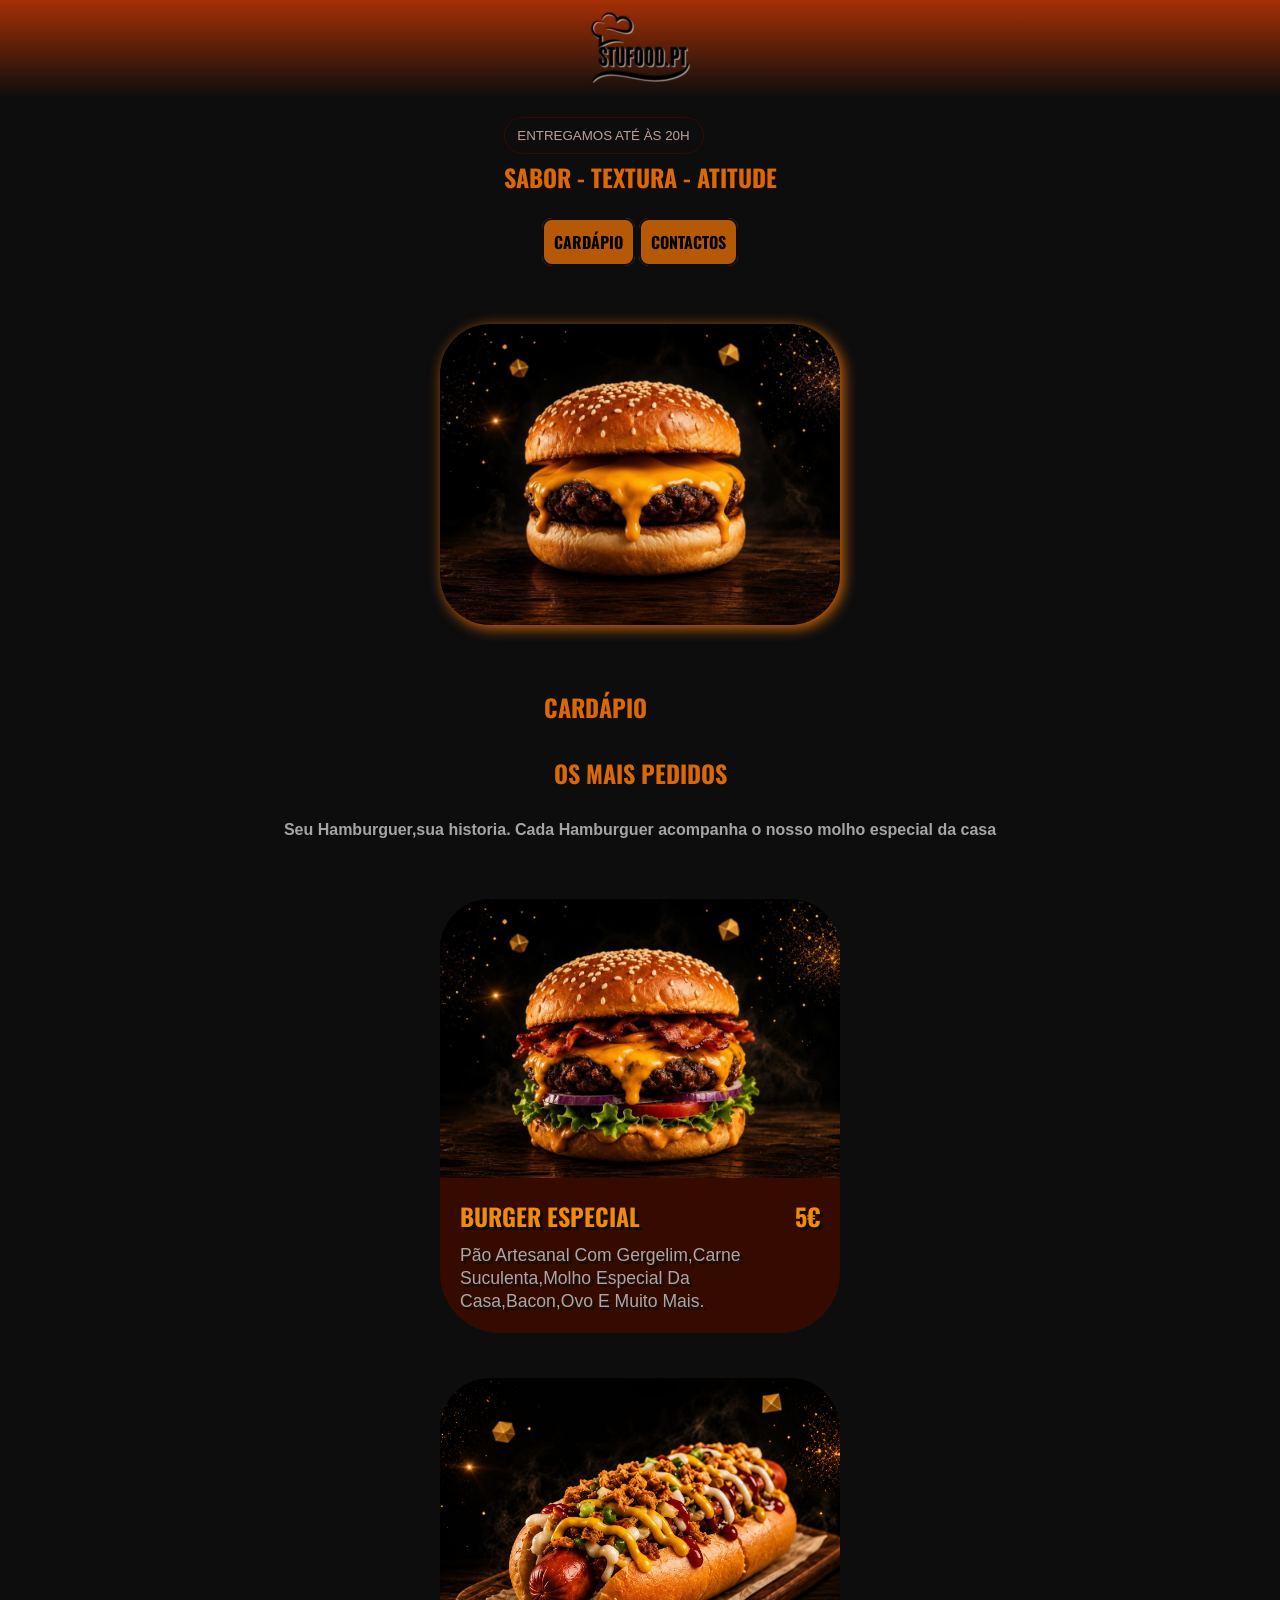
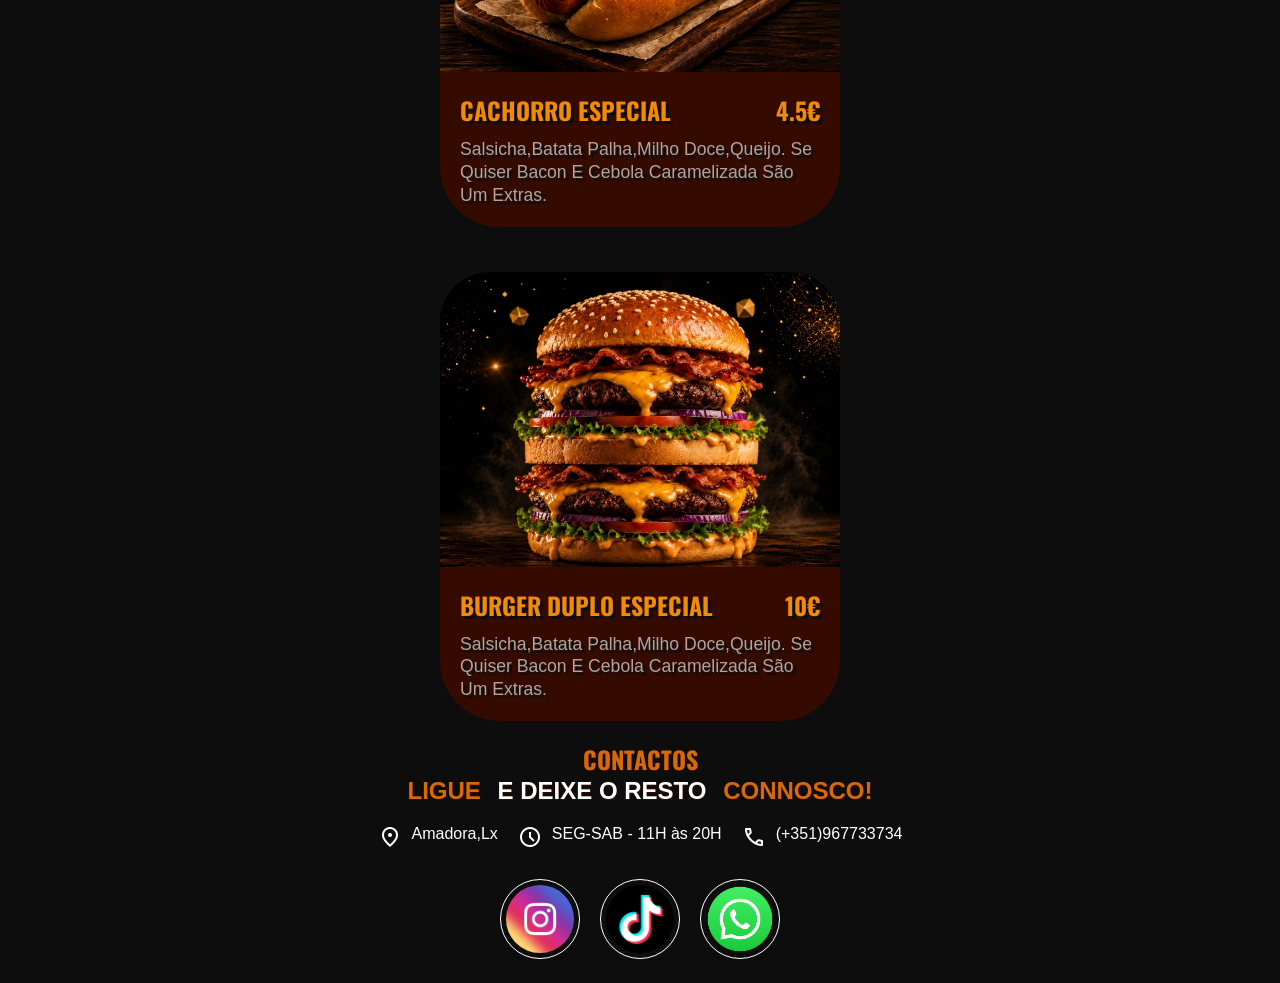
==== index.html @ 870fd018 "troquei de pasta" ====
<!DOCTYPE html>
<html lang="en">
<head>
    <meta charset="UTF-8">
    <meta name="viewport" content="width=device-width, initial-scale=1.0">
    <link rel="shortcut icon" href="Imagens/favicon.ico" type="image/x-icon">
    <link rel="stylesheet" href="estilo/style.css">
    <link href="https://fonts.googleapis.com/css2?family=Material+Symbols+Outlined" rel="stylesheet" />
    <title>STUFOOD</title>
</head>
<body>
    <header>
        <div><img src="Imagens/Logo1.png" alt=""></div>
    </header>
    <main>
        <section class="conteiner-topo">
            <div class="conteudo-topo">
                <p>Entregamos até às 20h</p>
                <h1>Sabor - Textura - Atitude</h1>
            </div>
           
            <div class="link-topo">
                <a href="#Cardapio">Cardápio</a>
                <a href="#Contactos">Contactos</a>
            </div>
        </section>
        <section class="BegaSimples">
            <div><img src="Imagens/B.jpeg" alt="Hamburguer Simples"></div>
        </section>
        <section class="Cardapio" id="Cardapio">
            <div class="texto">
                <h2>Cardápio</h2>
                <h1>Os Mais Pedidos</h1>
            </div>
            <div class="paragrafo">
                <p>Seu Hamburguer,sua historia. Cada Hamburguer acompanha o nosso molho especial da casa</p>
            </div>
        </section>
        <section class="Conteiner-BegaE">
            <div class="BegaE"><img src="Imagens/BegaE.jpeg" alt="Hamburguer Especial"></div>
            <div class="Conteudo-BegaE">
                <div class="preco">
                    <div>
                        <h2>Burger Especial</h2>
                    </div>
                    <div>
                        <h2>5€</h2>
                    </div>
                </div>
                <p>Pão artesanal com gergelim,carne suculenta,molho especial da casa,bacon,ovo e muito mais.</p>
            </div>
        </section>

        <section class="Conteiner-CachorroE">
            <div class="Conteiner-Cachorro"><img src="Imagens/Cachorro.jpeg" alt="Cachorro Especial"></div>
            <div class="Conteudo-CachorroE">
                <div class="Dog-preco">
                    <div>
                        <h2>Cachorro Especial</h2>
                    </div>
                    <div>
                        <h2>4.5€</h2>
                    </div>
                </div>
                <p>Salsicha,Batata palha,Milho doce,Queijo. Se quiser bacon e cebola caramelizada são um extras.</p>
            </div>
        </section>

        <section class="Conteiner-BegaDE">
            <div class="Conteiner-BegaDE"><img src="Imagens/BegaDE.jpeg" alt="Hamburguer Duplo Especial"></div>
            <div class="Conteudo-BegaDE">
                <div class="BegaDE-preco">
                    <div>
                        <h2>Burger Duplo Especial</h2>
                    </div>
                    <div>
                        <h2>10€</h2>
                    </div>
                </div>
                <p>Salsicha,Batata palha,Milho doce,Queijo. Se quiser bacon e cebola caramelizada são um extras.</p>
            </div>
        </section>
        
        <section class="Contactos" id="Contactos">
            <h2>Contactos</h2>
            <h1><strong>Ligue</strong> e deixe o resto <strong>connosco!</strong></h1>
        </section>
        <section class="Localizar">
            <div class="localizacao">
                <span class="material-symbols-outlined">
                 location_on
                </span>
                <p>Amadora,Lx</p>
            </div>

            <div class="horario">
                <span class="material-symbols-outlined">
                        schedule
                </span>
                <p>SEG-SAB - 11H às 20H</p>
            </div>
            <div class="telefone">
                <span class="material-symbols-outlined">
                    call
                </span>
                <p>(+351)967733734</p>
            </div>
        </section>
        <section class="redes-sociais">
            <a href="https://www.instagram.com/stufood.pt?igsh=MTl3Z3E1ZWw1a296aw%3D%3D" target="_blank"><img src="Imagens/logo-instagram.jpg" alt="Instagram"></a>
            <a href="https://www.tiktok.com/@stufood.pt?_r=1&_t=ZN-96Jarv7lapK" target="_blank"><img src="Imagens/tik-tok-logo_578229-290.jpg" alt="TikTok"></a>
            <a href="https://wa.me/351967733734" target="_blank"><img src="Imagens/whatsapp-icon-free-png.png" alt="Whatsapp"></a>
        </section>
    </main>
    <footer>
        
    </footer>
</body>
</html>
---- estilo/style.css ----
@charset "UTF-8";

@import url('https://fonts.googleapis.com/css2?family=Oswald:wght@200..700&display=swap');

:root{
    --cor1:#A63005;
    --cor2:#D96907;
    --cor3:#F28907;
    --cor4:#F2A007;
    --cor5:#0D0D0D;
    --cor6:#350B00;
    

    --padrao: Arial, Helvetica, sans-serif;
    --destaque:"Oswald", sans-serif;
}
*{
    margin: 0px;
    padding: 0px;
    box-sizing: border-box;
}
html,body{
    width: 100vw;
    height: 100vh;
}
body{
    font-family: var(--padrao);
    font-size: 1em;
    background-color: var(--cor5);
    color: white;
}
header{
    background-image:linear-gradient(to bottom,var(--cor1),var(--cor5)) ;
    padding: 10px;
    margin-bottom: 10px;
    display: flex;
    justify-content: center;
    align-items: flex-start;
}
header>div img{
    max-width: 100px;
    filter:drop-shadow(1px 1px 0px rgba(255, 255, 255, 0.667));
    
}
main{
    width: 100vw;
    max-width: 1200px;
    /*background-color: bisque;*/
    margin:auto;
    padding: 10px;   
}
.conteiner-topo{
    display: flex;
    flex-flow: column nowrap;
    gap: 15px;
    align-items: center;
    margin-bottom: 20px;
}
.conteudo-topo p{
    color: rgba(255, 255, 255, 0.629);
    border: 1px solid var(--cor6);
    max-width: 200px;
    border-radius: 20px;
    padding:10px;
    margin-bottom: 5px;
    text-align: center;
    text-shadow: 0.4px 0.5px 0px var(--cor6);
    font-size: smaller;
    text-transform: uppercase;
}
.conteudo-topo h1{
    color: var(--cor2);
    text-shadow: 0.5px 1px 0px var(--cor6);
    font-family: var(--destaque);
    text-transform: uppercase;
}
.link-topo{
    flex-flow:row nowrap;
    justify-content: space-between;
    margin-bottom: 20px;
    margin-top:20px ;
}
.link-topo a{
    background-color: #d96907d4;
    text-decoration: none;
    color: black;
    border:2px solid var(--cor5);
    border-radius: 10px;
    padding: 10px;
    text-align: center;
    font-family: var(--destaque);
    font-weight: bold;
    text-transform: uppercase;

}
.link-topo a:hover{
    background-color:var(--cor1);
    color:rgba(255, 255, 255, 0.83);
}
.BegaSimples{
    display: flex;
    justify-content: center;
    margin:50px;
}
.BegaSimples img{
    max-width: 400px;
    border-radius: 50px;
    filter: drop-shadow(3px 3px 7px var(--cor2));
}
.BegaSimples img:hover{
    transform: scale(1.1);
    transition:transform .5s ;
}
.Cardapio{
    display: flex;
    flex-flow: column nowrap;
    align-items:center;
    align-content: space-between;
    margin: 50px;
}
section div.texto h2{
    font-family: var(--destaque);
    color: var(--cor2);
    padding: 10px;
    text-align: left;
    font-weight: bold;
    text-shadow: 0.5px 1px 0px var(--cor6);
    text-transform: uppercase;
}

section div.texto h1{
    font-family: var(--destaque);
    color: var(--cor2);
    padding: 20px;
    text-align: center;
    text-transform: uppercase;
}
section div.paragrafo{
    background-color:var(--cor5);
    color: rgba(255, 255, 255, 0.629);
    border-radius: 20px;
    padding: 10px;
    font-weight: bold;
    font-family:var(--padrao);
}
.Conteiner-BegaE{
    display: flex;
    flex-flow:column nowrap;
    align-items: center;
    color:var(--cor3);
}
.Conteiner-BegaE img{
    max-width: 400px;
    border-radius: 50px 50px 0px 0px;
}
.Conteudo-BegaE{
    background-color:var(--cor6);
    max-width: 400px;
    padding: 20px;
    margin-top:-25px ;
    border-radius: 0px 0px 60px 60px;
    margin-bottom: 20px;
}
.preco{
    display: flex;
    justify-content: space-between;
    margin-bottom: 10px;
    font-family: var(--destaque);
    text-transform: uppercase;
    text-shadow: 3px 3px 0px var(--cor5);
}
.Conteudo-BegaE p{
    text-align: left;
    font-family: var(--padrao);
    font-size: 1.1em;
    text-shadow: 3px 3px 0px var(--cor5);
    text-transform:capitalize;
    line-height: 1.3em;
    color: rgba(255, 255, 255, 0.629);
}
.Conteiner-CachorroE{
    display: flex;
    flex-flow:column nowrap;
    align-items: center;
    color:var(--cor3);
}
.Conteiner-Cachorro img{
    max-width: 400px;
    border-radius: 50px 50px 0px 0px;
    margin-top: 25px;
}
.Conteudo-CachorroE{
    background-color:var(--cor6);
    max-width: 400px;
    padding: 20px;
    margin-top:-10px ;
    border-radius: 0px 0px 60px 60px;
    margin-bottom: 20px;
}
.Dog-preco{
    display: flex;
    justify-content: space-between;
    margin-bottom: 10px;
    font-family: var(--destaque);
    text-transform: uppercase;
    text-shadow: 3px 3px 0px var(--cor5);
}
.Conteudo-CachorroE p{
    text-align: left;
    font-family: var(--padrao);
    font-size: 1.1em;
    text-shadow: 3px 3px 0px var(--cor5);
    text-transform:capitalize;
    line-height: 1.3em;
    color: rgba(255, 255, 255, 0.629);
}
.Conteiner-BegaDE{
    display: flex;
    flex-flow:column nowrap;
    align-items: center;
    color:var(--cor3);
}
.Conteiner-BegaDE img{
    max-width: 400px;
    border-radius: 50px 50px 0px 0px;
    margin-top: 25px;
}
.Conteudo-BegaDE{
    background-color:var(--cor6);
    max-width: 400px;
    padding: 20px;
    margin-top:-5px ;
    border-radius: 0px 0px 60px 60px;
    margin-bottom: 20px;
}
.BegaDE-preco{
    display: flex;
    justify-content: space-between;
    margin-bottom: 10px;
    font-family: var(--destaque);
    text-transform: uppercase;
    text-shadow: 3px 3px 0px var(--cor5);
}
.Conteudo-BegaDE p{
    text-align: left;
    font-family: var(--padrao);
    font-size: 1.1em;
    text-shadow: 3px 3px 0px var(--cor5);
    text-transform:capitalize;
    line-height: 1.3em;
    color: rgba(255, 255, 255, 0.629);
}
section.Contactos{
    display: flex;
    flex-flow: column nowrap;
    align-items: center;

}
section.Contactos h2{
    font-family: var(--destaque);
    color: var(--cor2);
    text-align: left;
    font-weight: bold;
    text-shadow: 0.5px 1px 0px var(--cor6);
    text-transform: uppercase;
    text-align: left;
}
section.Contactos h1{
    font-family: var(--padrao);
    text-align: center;
    font-weight: bold;
    text-shadow: 0.5px 1px 0px var(--cor6);
    text-transform: uppercase;
    text-align: left;
    margin-bottom: 10px;
}
section.Contactos strong{
    color: var(--cor2);
    padding: 10px;
}
section.Localizar{
    display: flex;
    justify-content: center;

}
section div.localizacao,.horario,.telefone{
    display: flex;
    flex-flow: row nowrap;
    gap: 10px;
    padding: 10px;
    margin-bottom: 10px;
}
.redes-sociais{
    display: flex;
    flex-flow: row nowrap;
    justify-content: center;
}
.redes-sociais img{
    max-width: 80px;
    max-height: 80px;
    padding: 5px;
    border-radius: 50px;
    border: 1px solid white;
    margin: 10px;
}
.redes-sociais img:hover{
    transform: scale(1.3);
}
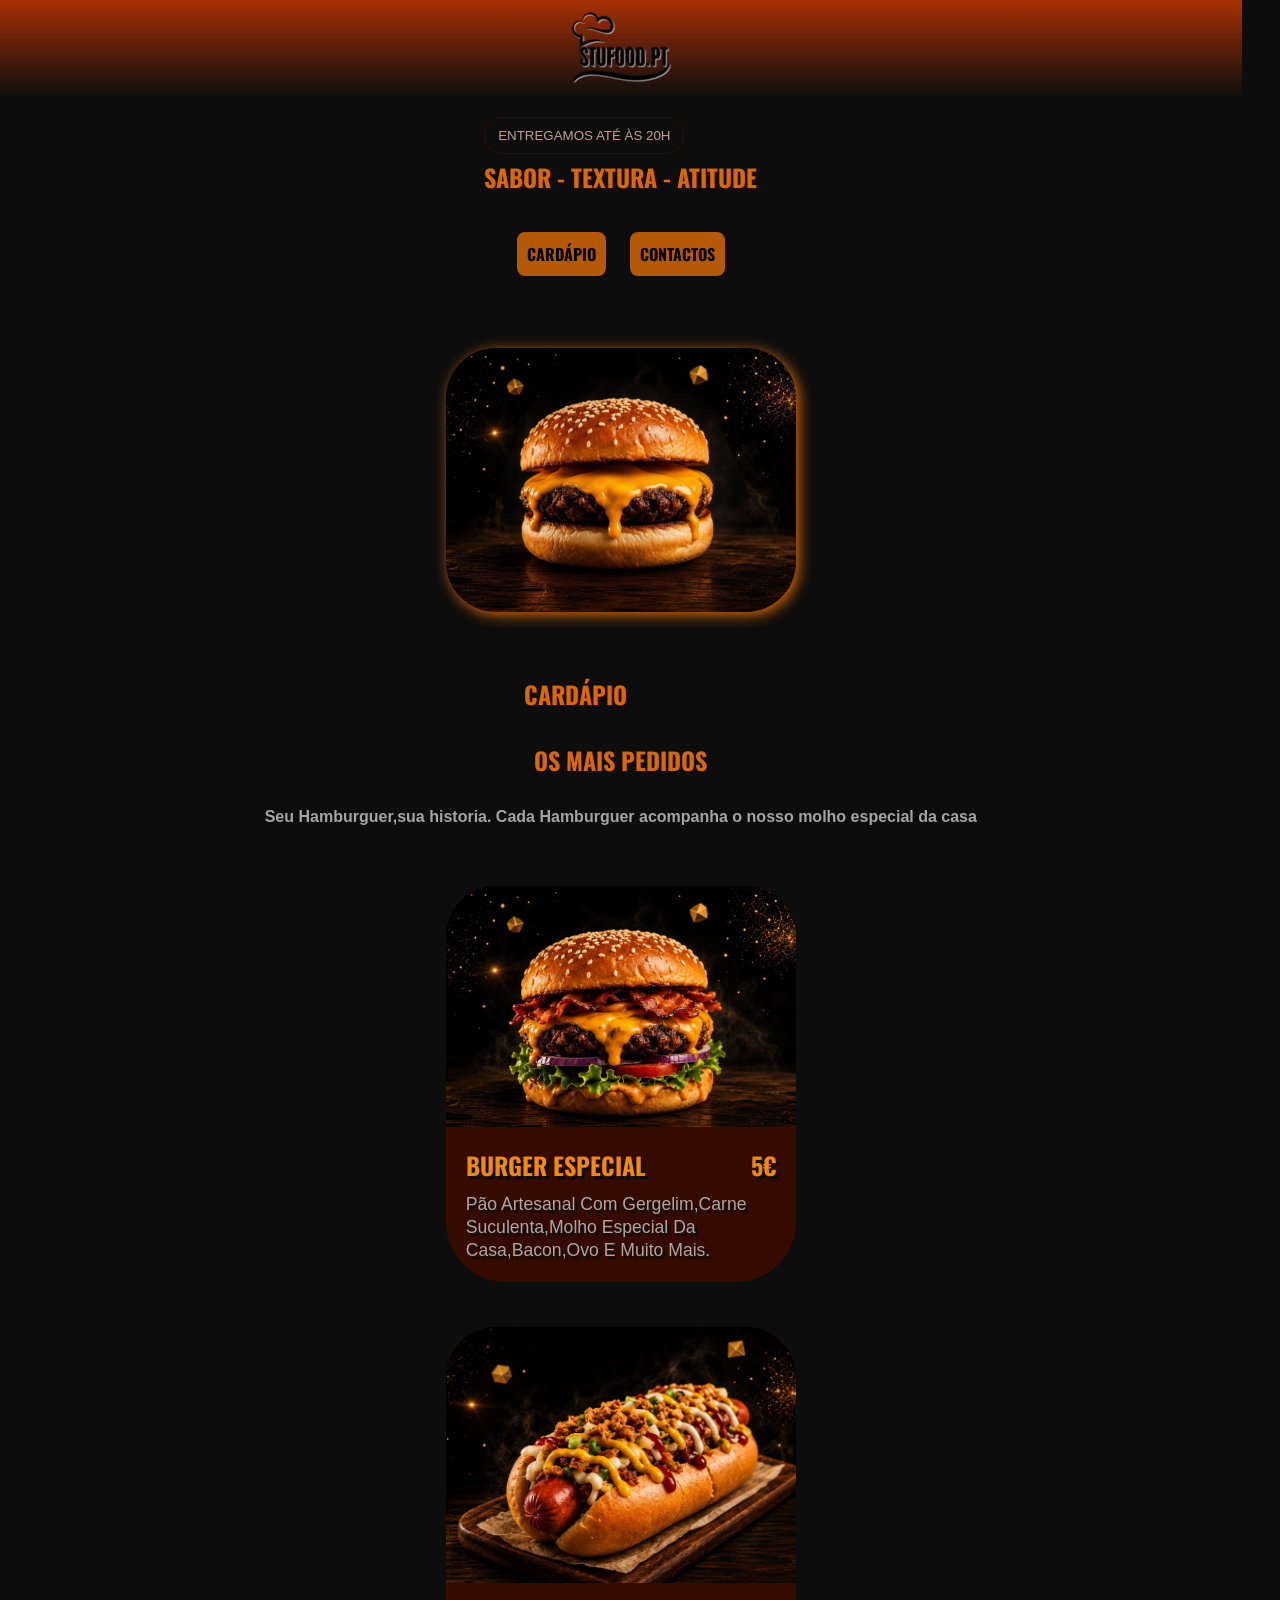
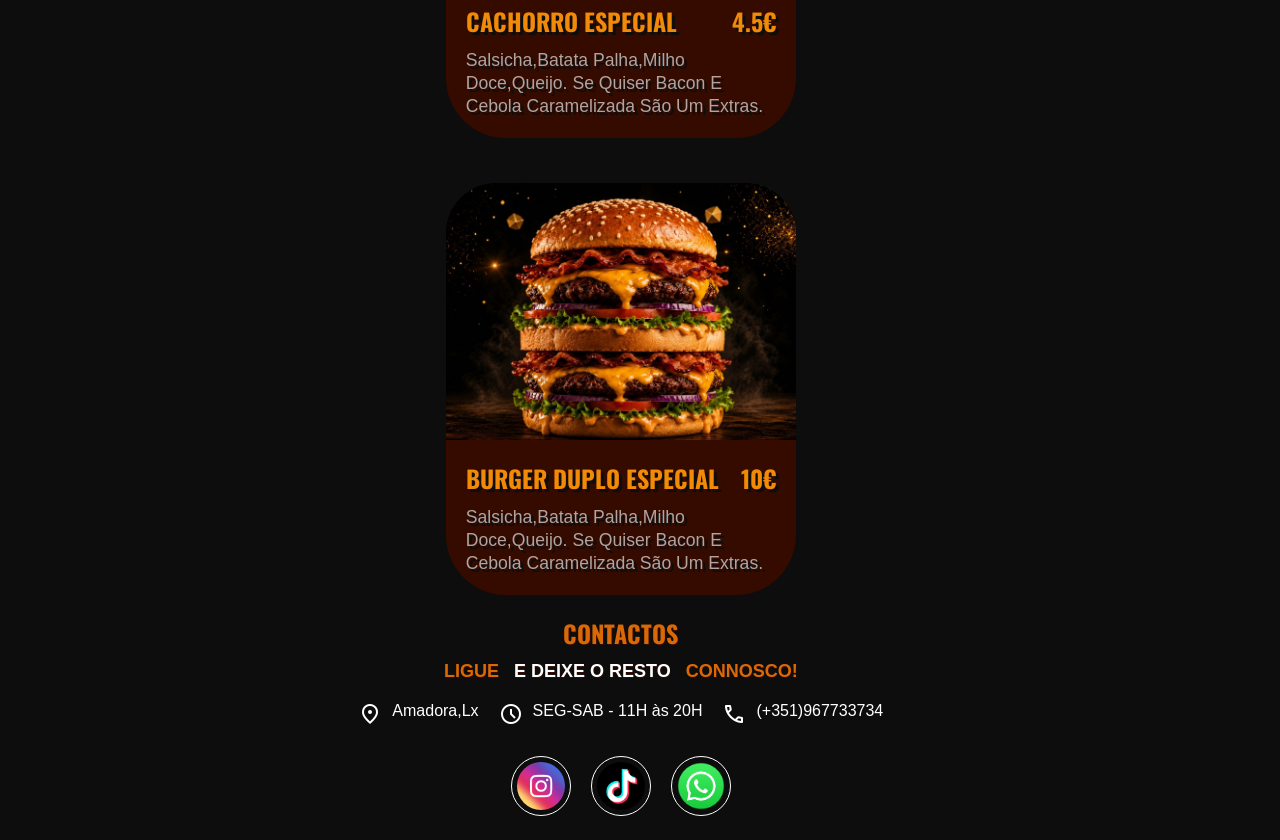
==== commit 5e2776a6: "ajustei responsividade das imagens" ====
--- a/index.html
+++ b/index.html
@@ -6,6 +6,7 @@
     <link rel="shortcut icon" href="Imagens/favicon.ico" type="image/x-icon">
     <link rel="stylesheet" href="estilo/style.css">
     <link href="https://fonts.googleapis.com/css2?family=Material+Symbols+Outlined" rel="stylesheet" />
+    <link rel="stylesheet" href="estilo/media.css" media="screen">
     <title>STUFOOD</title>
 </head>
 <body>
--- a/estilo/style.css
+++ b/estilo/style.css
@@ -19,11 +19,12 @@
     padding: 0px;
     box-sizing: border-box;
 }
-html,body{
-    width: 100vw;
+html{
     height: 100vh;
+   
 }
 body{
+     width: 97vw;
     font-family: var(--padrao);
     font-size: 1em;
     background-color: var(--cor5);
@@ -43,7 +44,7 @@
     
 }
 main{
-    width: 100vw;
+    width: 97vw;
     max-width: 1200px;
     /*background-color: bisque;*/
     margin:auto;
@@ -75,10 +76,12 @@
     text-transform: uppercase;
 }
 .link-topo{
+    display: flex;
     flex-flow:row nowrap;
     justify-content: space-between;
     margin-bottom: 20px;
     margin-top:20px ;
+    gap: 20px;
 }
 .link-topo a{
     background-color: #d96907d4;
@@ -103,7 +106,7 @@
     margin:50px;
 }
 .BegaSimples img{
-    max-width: 400px;
+    max-width: 350px;
     border-radius: 50px;
     filter: drop-shadow(3px 3px 7px var(--cor2));
 }
@@ -150,12 +153,12 @@
     color:var(--cor3);
 }
 .Conteiner-BegaE img{
-    max-width: 400px;
+    max-width: 350px;
     border-radius: 50px 50px 0px 0px;
 }
 .Conteudo-BegaE{
     background-color:var(--cor6);
-    max-width: 400px;
+    max-width: 350px;
     padding: 20px;
     margin-top:-25px ;
     border-radius: 0px 0px 60px 60px;
@@ -185,13 +188,13 @@
     color:var(--cor3);
 }
 .Conteiner-Cachorro img{
-    max-width: 400px;
+    max-width: 350px;
     border-radius: 50px 50px 0px 0px;
     margin-top: 25px;
 }
 .Conteudo-CachorroE{
     background-color:var(--cor6);
-    max-width: 400px;
+    max-width: 350px;
     padding: 20px;
     margin-top:-10px ;
     border-radius: 0px 0px 60px 60px;
@@ -221,13 +224,13 @@
     color:var(--cor3);
 }
 .Conteiner-BegaDE img{
-    max-width: 400px;
+    max-width: 350px;
     border-radius: 50px 50px 0px 0px;
     margin-top: 25px;
 }
 .Conteudo-BegaDE{
     background-color:var(--cor6);
-    max-width: 400px;
+    max-width: 350px;
     padding: 20px;
     margin-top:-5px ;
     border-radius: 0px 0px 60px 60px;
@@ -264,6 +267,7 @@
     text-shadow: 0.5px 1px 0px var(--cor6);
     text-transform: uppercase;
     text-align: left;
+    margin-bottom: 10px;
 }
 section.Contactos h1{
     font-family: var(--padrao);
@@ -273,6 +277,8 @@
     text-transform: uppercase;
     text-align: left;
     margin-bottom: 10px;
+    font-size:large;
+
 }
 section.Contactos strong{
     color: var(--cor2);
@@ -296,8 +302,8 @@
     justify-content: center;
 }
 .redes-sociais img{
-    max-width: 80px;
-    max-height: 80px;
+    max-width: 60px;
+    max-height: 60px;
     padding: 5px;
     border-radius: 50px;
     border: 1px solid white;
--- a/estilo/media.css
+++ b/estilo/media.css
@@ -0,0 +1,14 @@
+@charset "UTF-8";
+
+
+@media screen and (max-width:600px){
+    .link-topo{
+        flex-flow: column;
+    }
+    section.Localizar{
+        flex-flow: column;
+        align-items: center;
+    }
+
+
+}
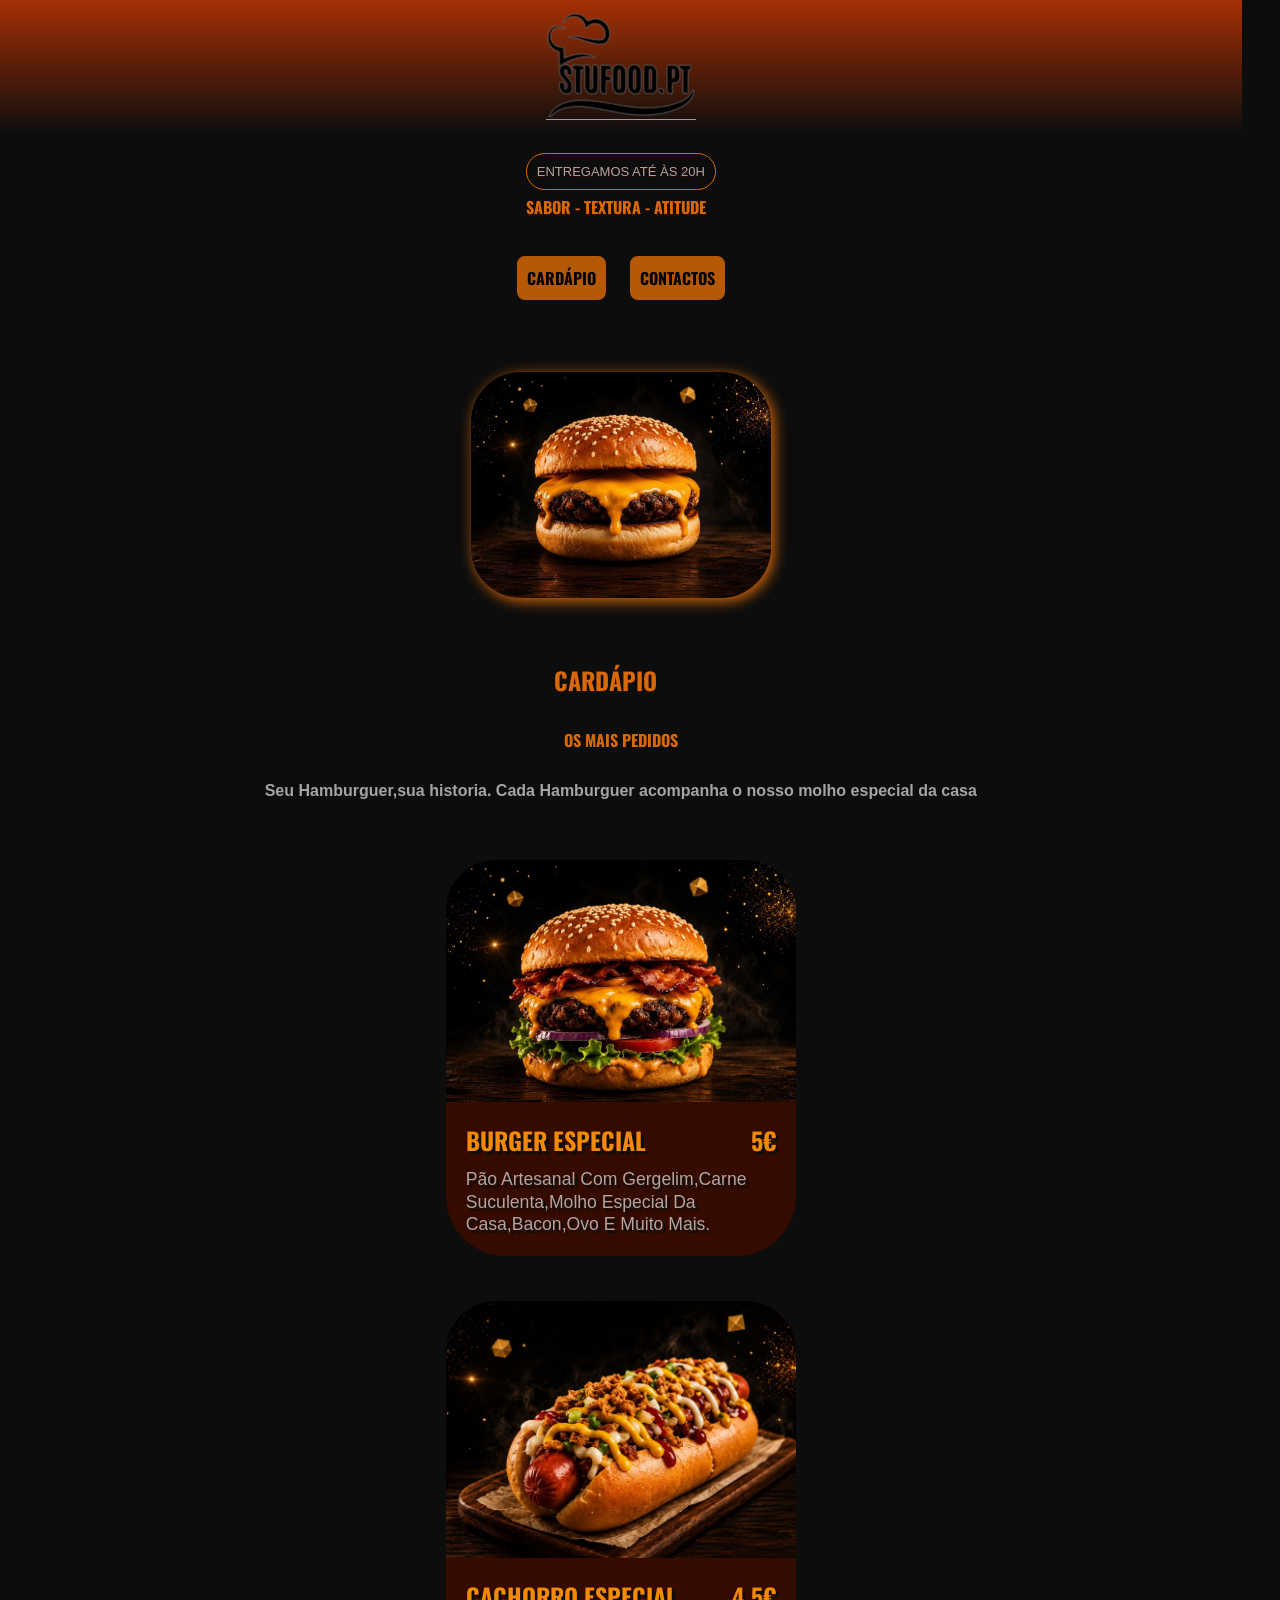
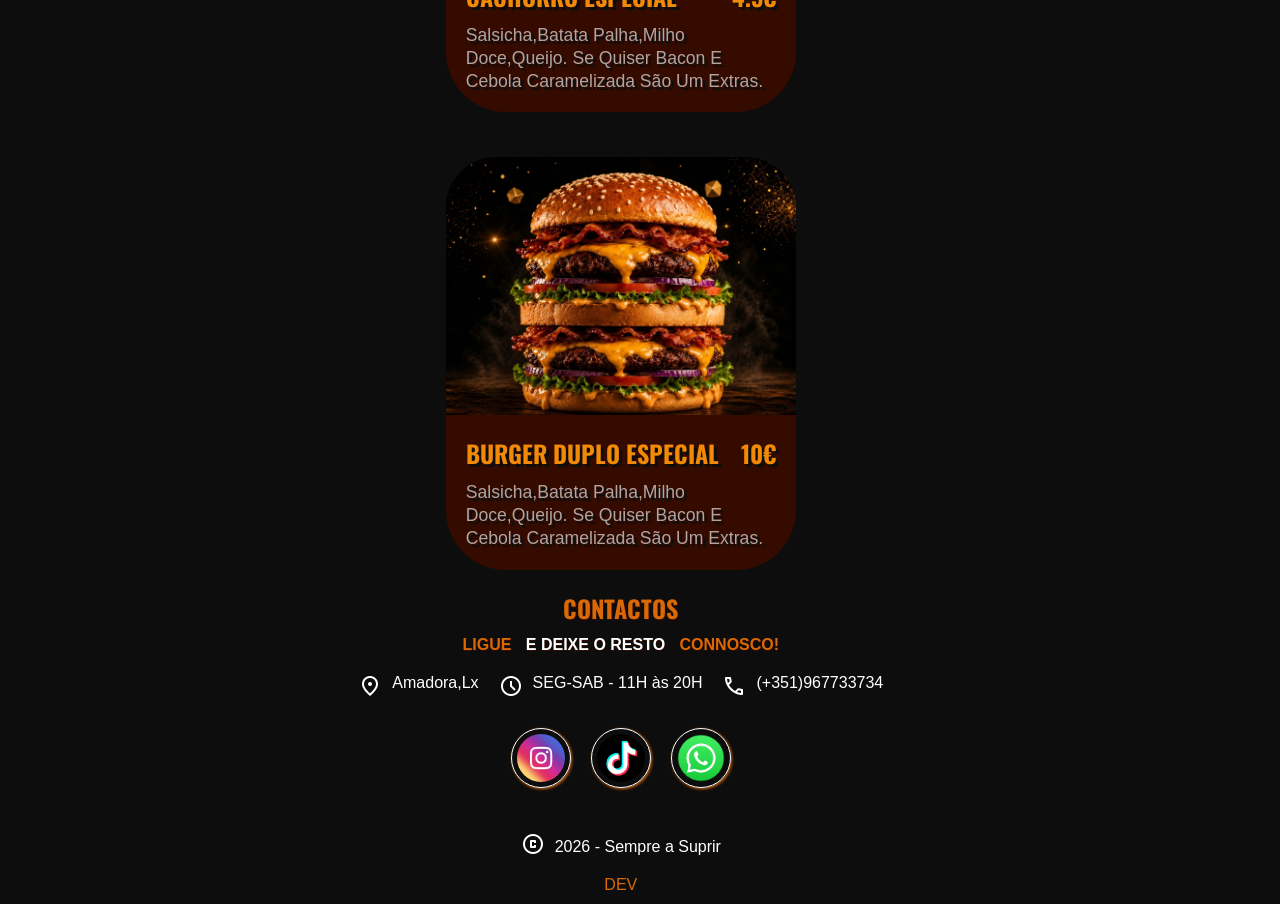
==== commit 85a8d5ca: "commit footer" ====
--- a/index.html
+++ b/index.html
@@ -114,7 +114,13 @@
         </section>
     </main>
     <footer>
-        
+        <div class="copyright">
+            <span class="material-symbols-outlined">
+                    copyright
+            </span>
+            <p>2026 - Sempre a Suprir</p>
+        </div>
+        <div class="developer"><a href="https://github.com/aldair-pedro" target="_blank">DEV</a></div>
     </footer>
 </body>
 </html>
--- a/estilo/style.css
+++ b/estilo/style.css
@@ -21,16 +21,17 @@
 }
 html{
     height: 100vh;
-   
+    width: 97vw;
 }
 body{
-     width: 97vw;
+    width: 97vw;
     font-family: var(--padrao);
     font-size: 1em;
     background-color: var(--cor5);
     color: white;
 }
 header{
+    width: 97vw;
     background-image:linear-gradient(to bottom,var(--cor1),var(--cor5)) ;
     padding: 10px;
     margin-bottom: 10px;
@@ -39,8 +40,10 @@
     align-items: flex-start;
 }
 header>div img{
-    max-width: 100px;
-    filter:drop-shadow(1px 1px 0px rgba(255, 255, 255, 0.667));
+    max-width: 150px;
+    filter:drop-shadow(.8px .8px 0px rgba(255, 255, 255, 0.781));
+    box-shadow: 0px 1px 0px rgba(255, 255, 255, 0.397);
+    
     
 }
 main{
@@ -59,14 +62,14 @@
 }
 .conteudo-topo p{
     color: rgba(255, 255, 255, 0.629);
-    border: 1px solid var(--cor6);
+    border: 1px solid var(--cor2);
     max-width: 200px;
     border-radius: 20px;
     padding:10px;
     margin-bottom: 5px;
     text-align: center;
     text-shadow: 0.4px 0.5px 0px var(--cor6);
-    font-size: smaller;
+    font-size: small;
     text-transform: uppercase;
 }
 .conteudo-topo h1{
@@ -74,6 +77,7 @@
     text-shadow: 0.5px 1px 0px var(--cor6);
     font-family: var(--destaque);
     text-transform: uppercase;
+    font-size: medium;
 }
 .link-topo{
     display: flex;
@@ -106,7 +110,7 @@
     margin:50px;
 }
 .BegaSimples img{
-    max-width: 350px;
+    max-width: 300px;
     border-radius: 50px;
     filter: drop-shadow(3px 3px 7px var(--cor2));
 }
@@ -137,6 +141,7 @@
     padding: 20px;
     text-align: center;
     text-transform: uppercase;
+    font-size: medium;
 }
 section div.paragrafo{
     background-color:var(--cor5);
@@ -145,6 +150,7 @@
     padding: 10px;
     font-weight: bold;
     font-family:var(--padrao);
+   
 }
 .Conteiner-BegaE{
     display: flex;
@@ -277,7 +283,7 @@
     text-transform: uppercase;
     text-align: left;
     margin-bottom: 10px;
-    font-size:large;
+    font-size:medium;
 
 }
 section.Contactos strong{
@@ -308,7 +314,32 @@
     border-radius: 50px;
     border: 1px solid white;
     margin: 10px;
+    box-shadow: 1px 1px 3px var(--cor2);
 }
 .redes-sociais img:hover{
     transform: scale(1.3);
+    transition: transform .5s;
+    box-shadow: 2px 2px 3px var(--cor2);
+}
+
+.copyright{
+    display: flex;
+    flex-flow: row;
+    justify-content: center;
+    gap: 10px;
+    padding: 10px;
+    align-items: flex-end;
+    margin-top: 10px;
+}
+footer div.developer a{
+    display: flex;
+    flex-flow: row;
+    justify-content: center;
+    text-decoration: none;
+    padding: 10px;
+    color: var(--cor2);
+   
+}
+footer div.developer a:hover{
+    color: var(--cor4);
 }
--- a/estilo/media.css
+++ b/estilo/media.css
@@ -1,7 +1,7 @@
 @charset "UTF-8";
 
 
-@media screen and (max-width:600px){
+@media screen and (max-width:585px){
     .link-topo{
         flex-flow: column;
     }
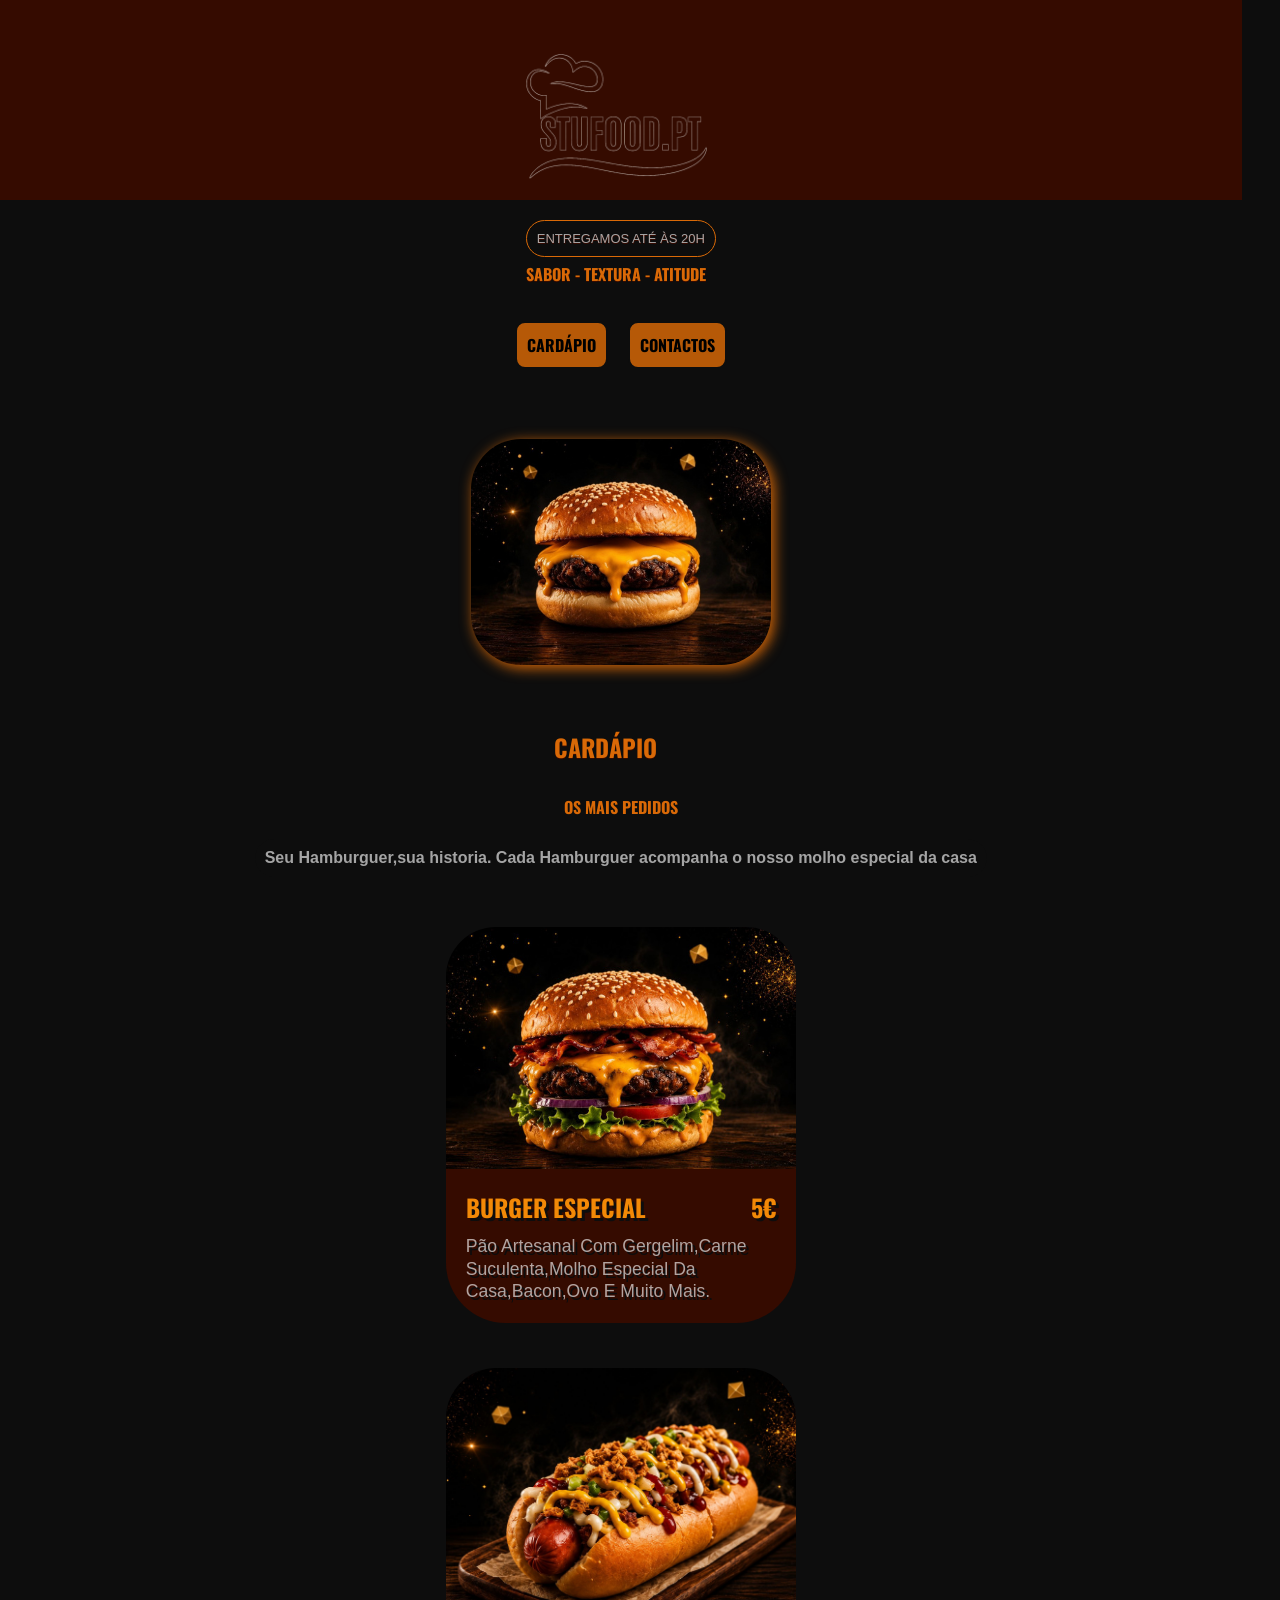
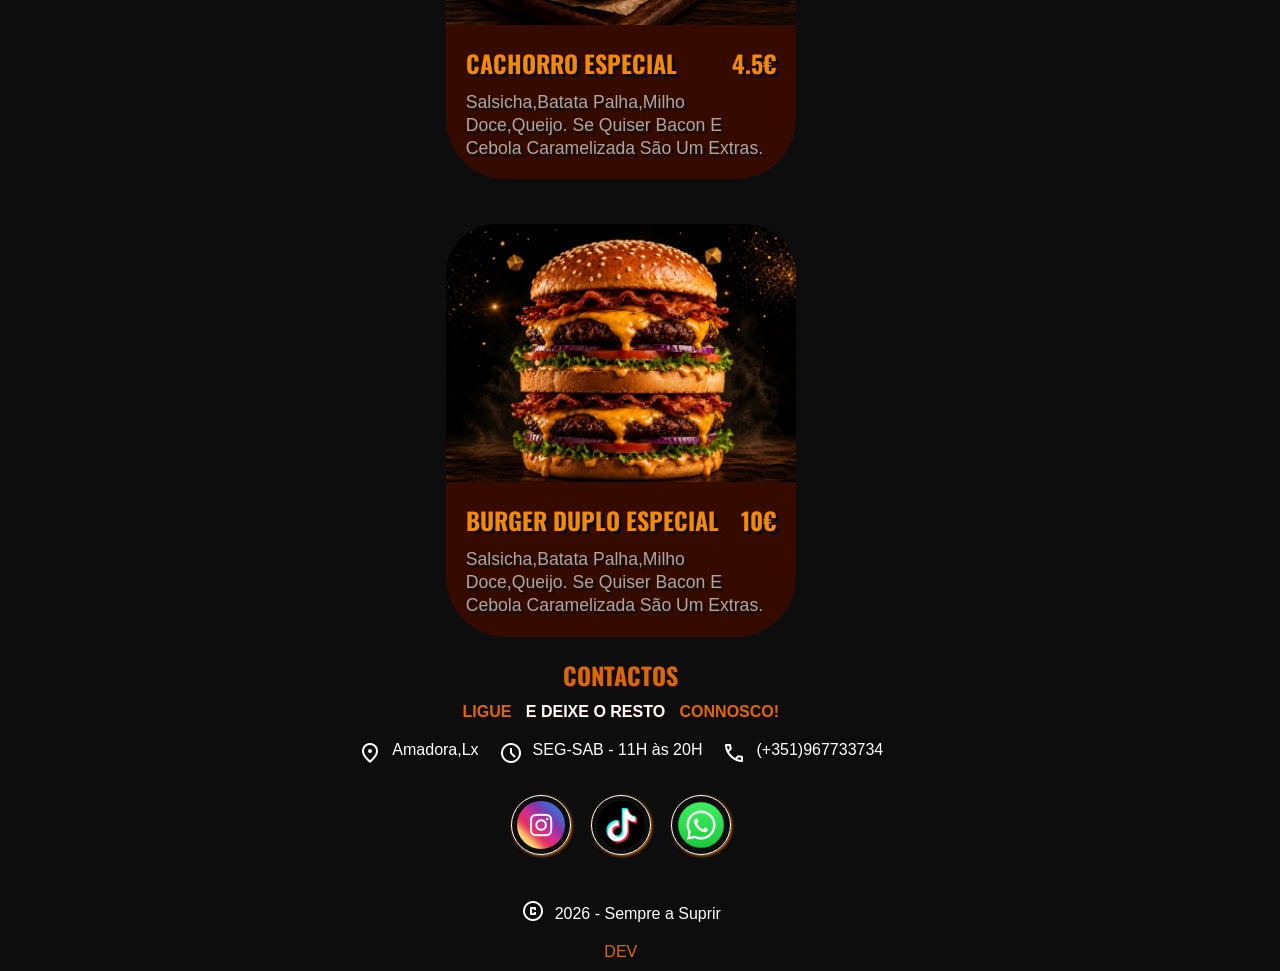
==== commit e3186fee: "logotipo novo" ====
--- a/index.html
+++ b/index.html
@@ -11,7 +11,7 @@
 </head>
 <body>
     <header>
-        <div><img src="Imagens/Logo1.png" alt=""></div>
+        <div><img src="Imagens/Logo2.png" alt=""></div>
     </header>
     <main>
         <section class="conteiner-topo">
--- a/estilo/style.css
+++ b/estilo/style.css
@@ -32,7 +32,8 @@
 }
 header{
     width: 97vw;
-    background-image:linear-gradient(to bottom,var(--cor1),var(--cor5)) ;
+    height: 200px;
+    background-color:var(--cor6) ;
     padding: 10px;
     margin-bottom: 10px;
     display: flex;
@@ -40,18 +41,16 @@
     align-items: flex-start;
 }
 header>div img{
-    max-width: 150px;
-    filter:drop-shadow(.8px .8px 0px rgba(255, 255, 255, 0.781));
-    box-shadow: 0px 1px 0px rgba(255, 255, 255, 0.397);
-    
-    
+    max-width: 250px;
+    box-shadow:white;  
 }
 main{
     width: 97vw;
     max-width: 1200px;
     /*background-color: bisque;*/
     margin:auto;
-    padding: 10px;   
+    padding: 10px; 
+    background-color: var(--cor5);  
 }
 .conteiner-topo{
     display: flex;
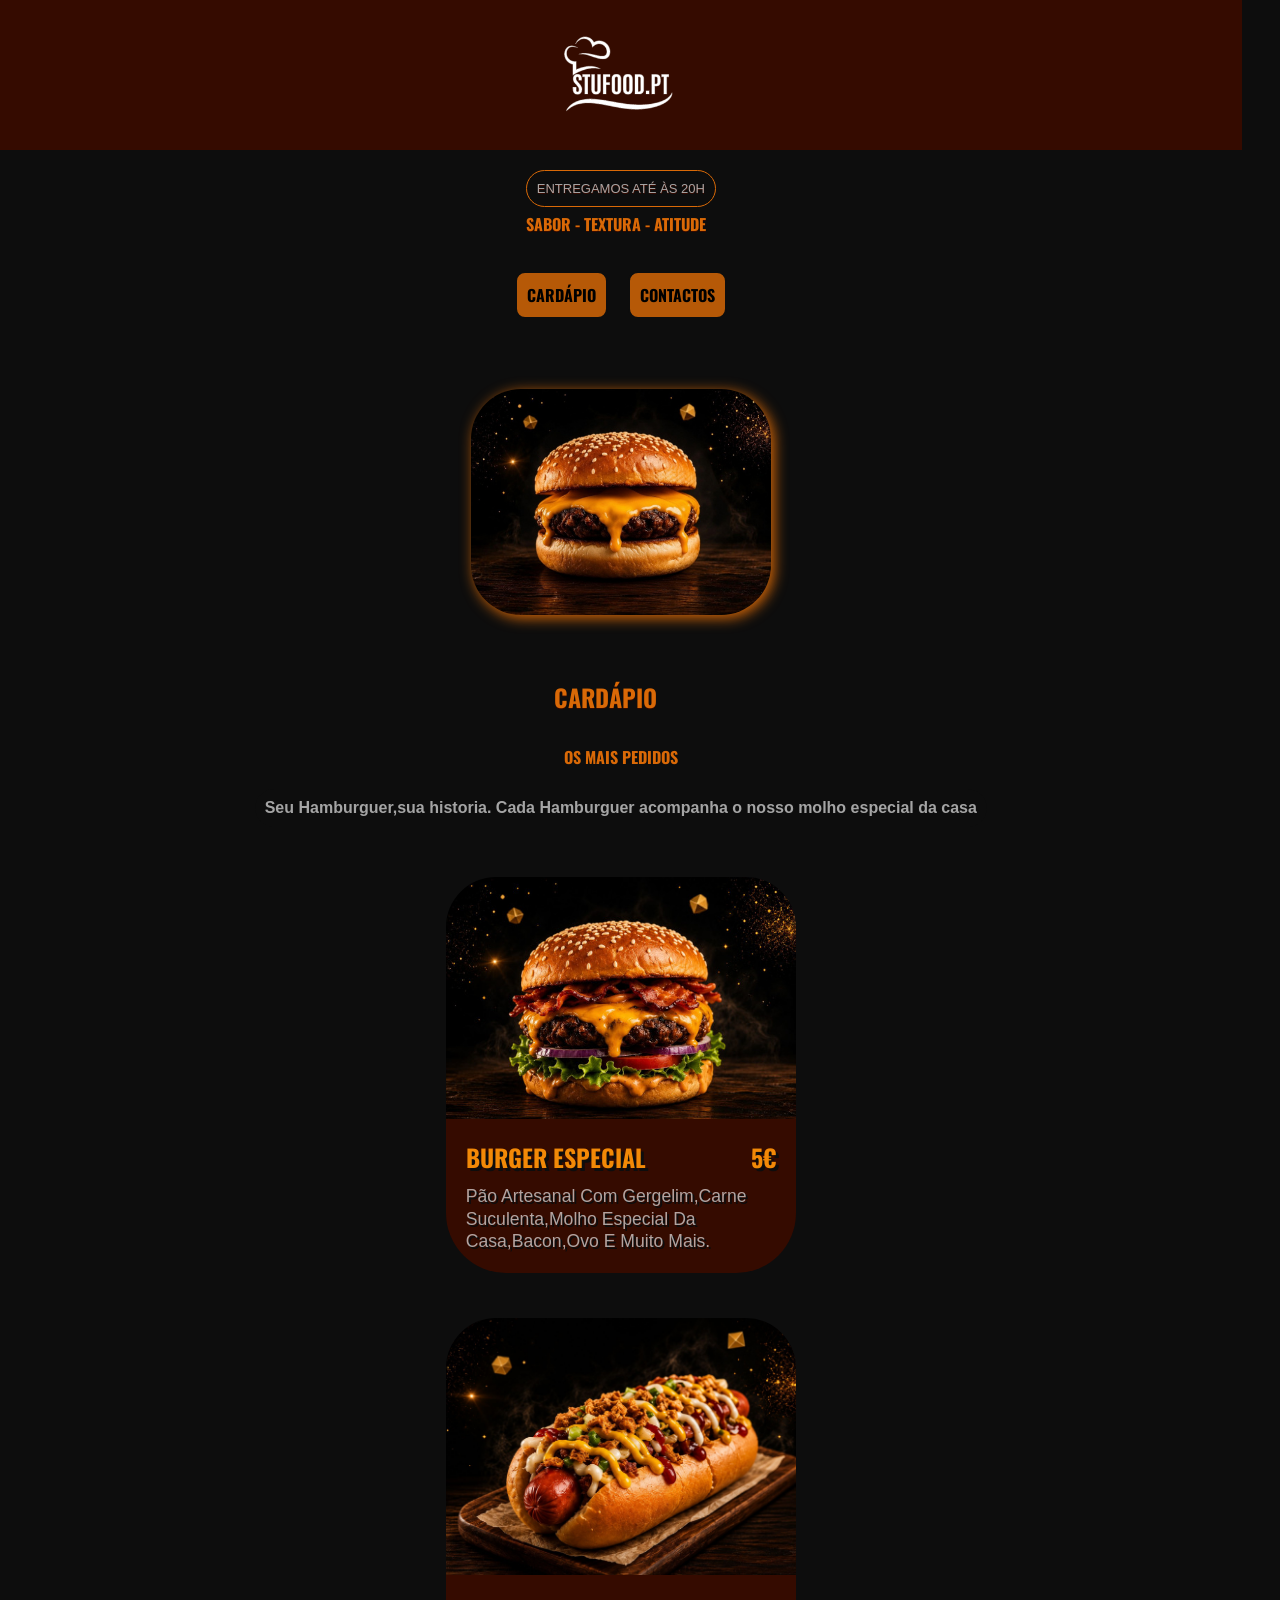
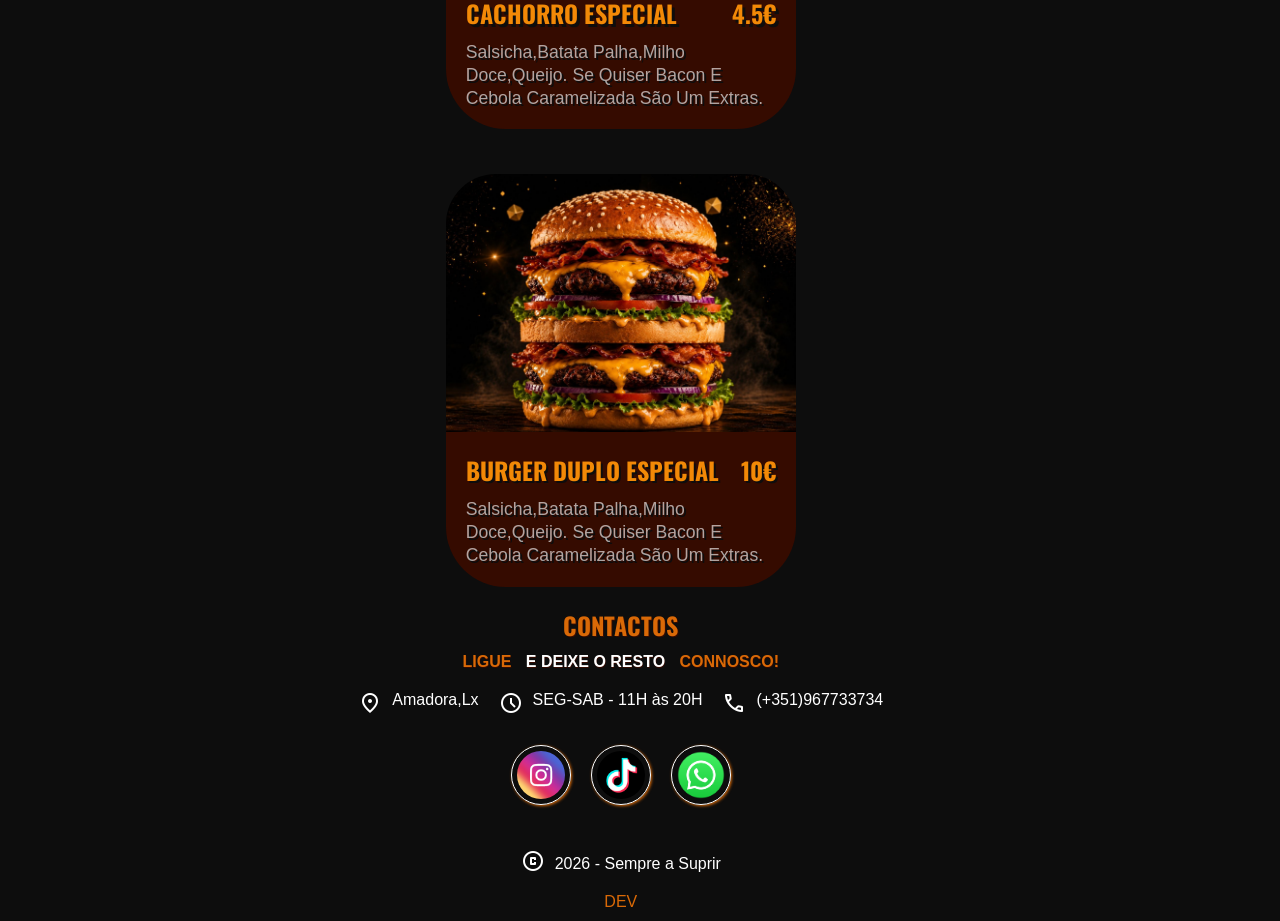
==== commit 18e8f076: "Novo logo" ====
--- a/index.html
+++ b/index.html
@@ -11,7 +11,7 @@
 </head>
 <body>
     <header>
-        <div><img src="Imagens/Logo2.png" alt=""></div>
+        <div><img src="Imagens/Logo2 - Cópia.png" alt=""></div>
     </header>
     <main>
         <section class="conteiner-topo">
--- a/estilo/style.css
+++ b/estilo/style.css
@@ -32,7 +32,7 @@
 }
 header{
     width: 97vw;
-    height: 200px;
+    height: 150px;
     background-color:var(--cor6) ;
     padding: 10px;
     margin-bottom: 10px;
@@ -41,7 +41,7 @@
     align-items: flex-start;
 }
 header>div img{
-    max-width: 250px;
+    max-width: 150px;
     box-shadow:white;  
 }
 main{
@@ -181,7 +181,7 @@
     text-align: left;
     font-family: var(--padrao);
     font-size: 1.1em;
-    text-shadow: 3px 3px 0px var(--cor5);
+    text-shadow: 2px 2px 0px var(--cor5);
     text-transform:capitalize;
     line-height: 1.3em;
     color: rgba(255, 255, 255, 0.629);
@@ -217,7 +217,7 @@
     text-align: left;
     font-family: var(--padrao);
     font-size: 1.1em;
-    text-shadow: 3px 3px 0px var(--cor5);
+    text-shadow: 2px 2px 0px var(--cor5);
     text-transform:capitalize;
     line-height: 1.3em;
     color: rgba(255, 255, 255, 0.629);
@@ -247,13 +247,13 @@
     margin-bottom: 10px;
     font-family: var(--destaque);
     text-transform: uppercase;
-    text-shadow: 3px 3px 0px var(--cor5);
+    text-shadow: 2px 2px 0px var(--cor5);
 }
 .Conteudo-BegaDE p{
     text-align: left;
     font-family: var(--padrao);
     font-size: 1.1em;
-    text-shadow: 3px 3px 0px var(--cor5);
+    text-shadow: 2px 2px 0px var(--cor5);
     text-transform:capitalize;
     line-height: 1.3em;
     color: rgba(255, 255, 255, 0.629);
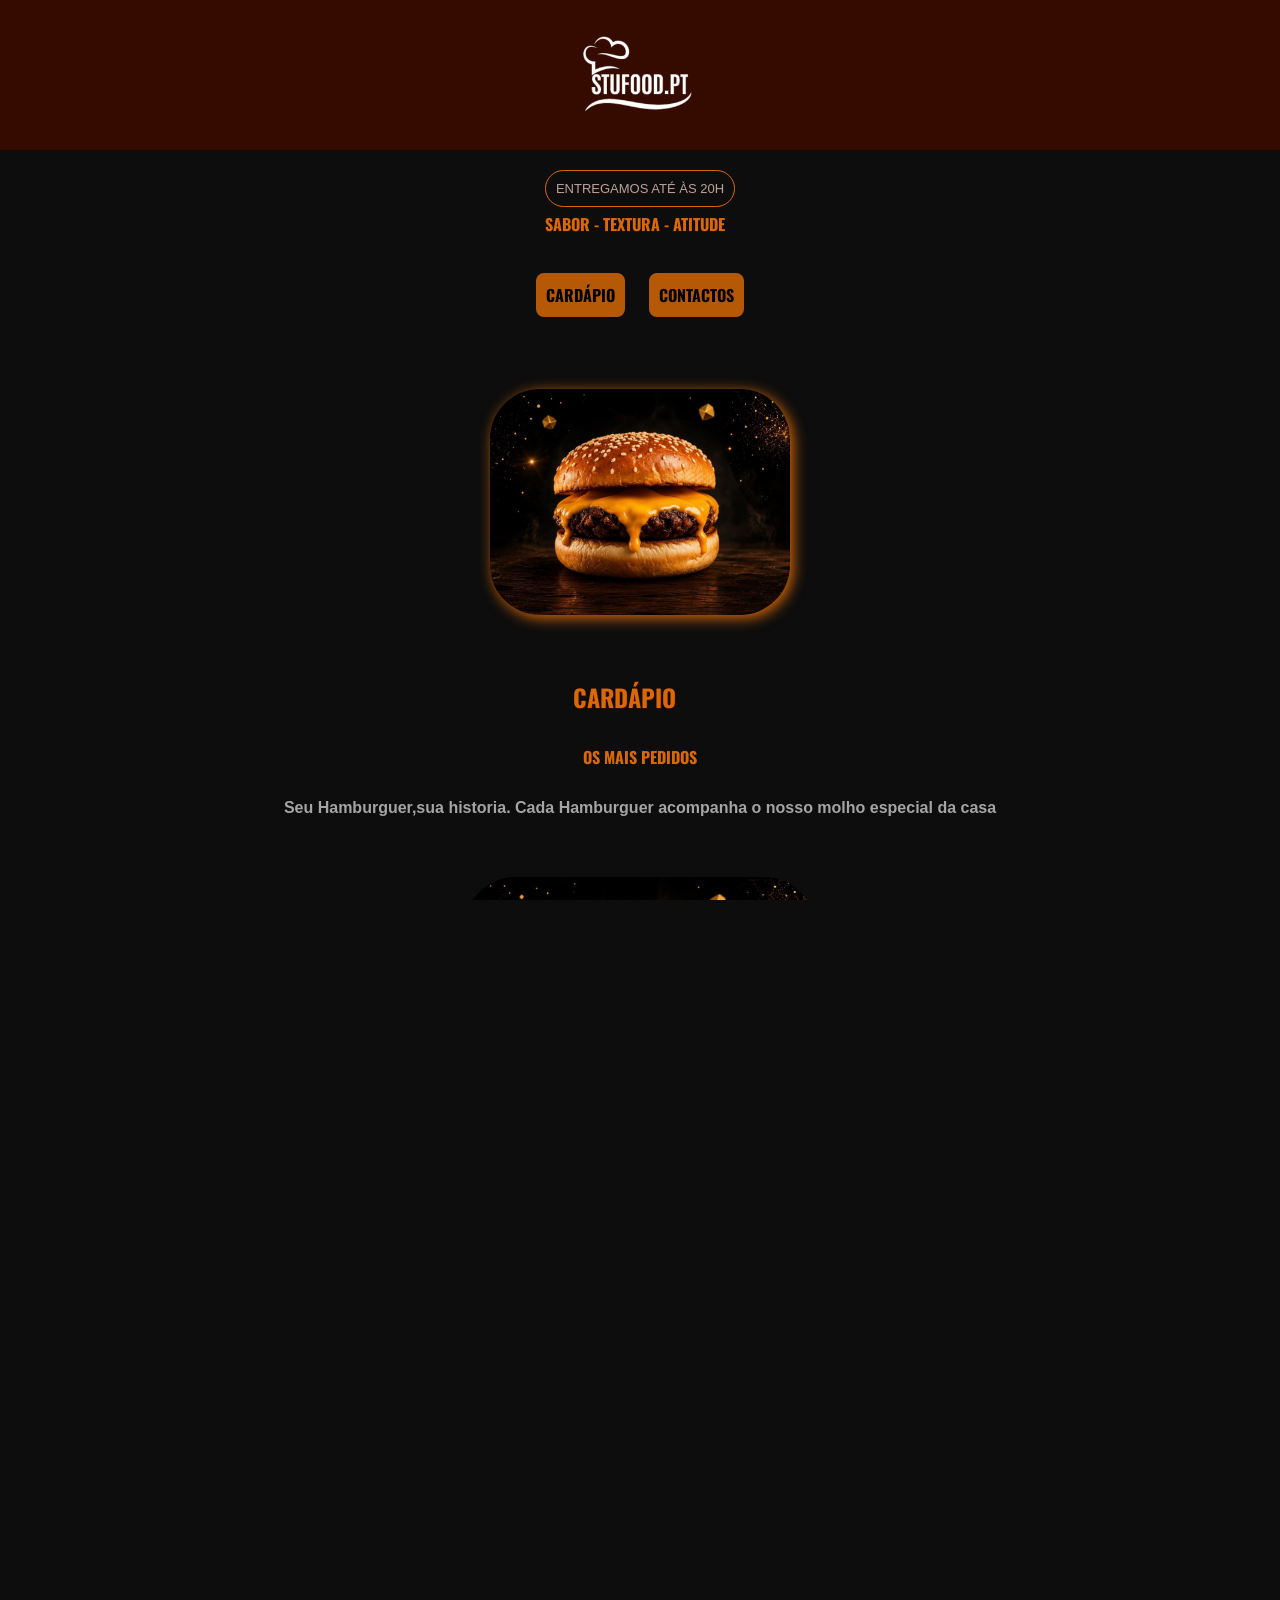
==== commit 85ce7a50: "logo melhorada" ====
--- a/index.html
+++ b/index.html
@@ -78,7 +78,7 @@
                         <h2>10€</h2>
                     </div>
                 </div>
-                <p>Salsicha,Batata palha,Milho doce,Queijo. Se quiser bacon e cebola caramelizada são um extras.</p>
+                <p>Pão artesanal com gergelim,duas carnes suculentas,mais molho especial da casa,2x bacon,2x ovo e muito mais.</p>
             </div>
         </section>
         
--- a/estilo/style.css
+++ b/estilo/style.css
@@ -19,19 +19,20 @@
     padding: 0px;
     box-sizing: border-box;
 }
-html{
+html,body{
     height: 100vh;
-    width: 97vw;
+    width: 100vw;
+    overflow-x: hidden;
 }
 body{
-    width: 97vw;
     font-family: var(--padrao);
     font-size: 1em;
     background-color: var(--cor5);
     color: white;
 }
+
 header{
-    width: 97vw;
+    width: 100vw;
     height: 150px;
     background-color:var(--cor6) ;
     padding: 10px;
@@ -42,11 +43,11 @@
 }
 header>div img{
     max-width: 150px;
-    box-shadow:white;  
+    box-shadow:var(--cor1);  
 }
 main{
     width: 97vw;
-    max-width: 1200px;
+    /*max-width: 1200px;*/
     /*background-color: bisque;*/
     margin:auto;
     padding: 10px; 
@@ -127,8 +128,7 @@
 section div.texto h2{
     font-family: var(--destaque);
     color: var(--cor2);
-    padding: 10px;
-    text-align: left;
+    padding:10px;
     font-weight: bold;
     text-shadow: 0.5px 1px 0px var(--cor6);
     text-transform: uppercase;
@@ -138,7 +138,6 @@
     font-family: var(--destaque);
     color: var(--cor2);
     padding: 20px;
-    text-align: center;
     text-transform: uppercase;
     font-size: medium;
 }
@@ -330,6 +329,9 @@
     align-items: flex-end;
     margin-top: 10px;
 }
+footer{
+    background-color: var(--cor6);
+}
 footer div.developer a{
     display: flex;
     flex-flow: row;
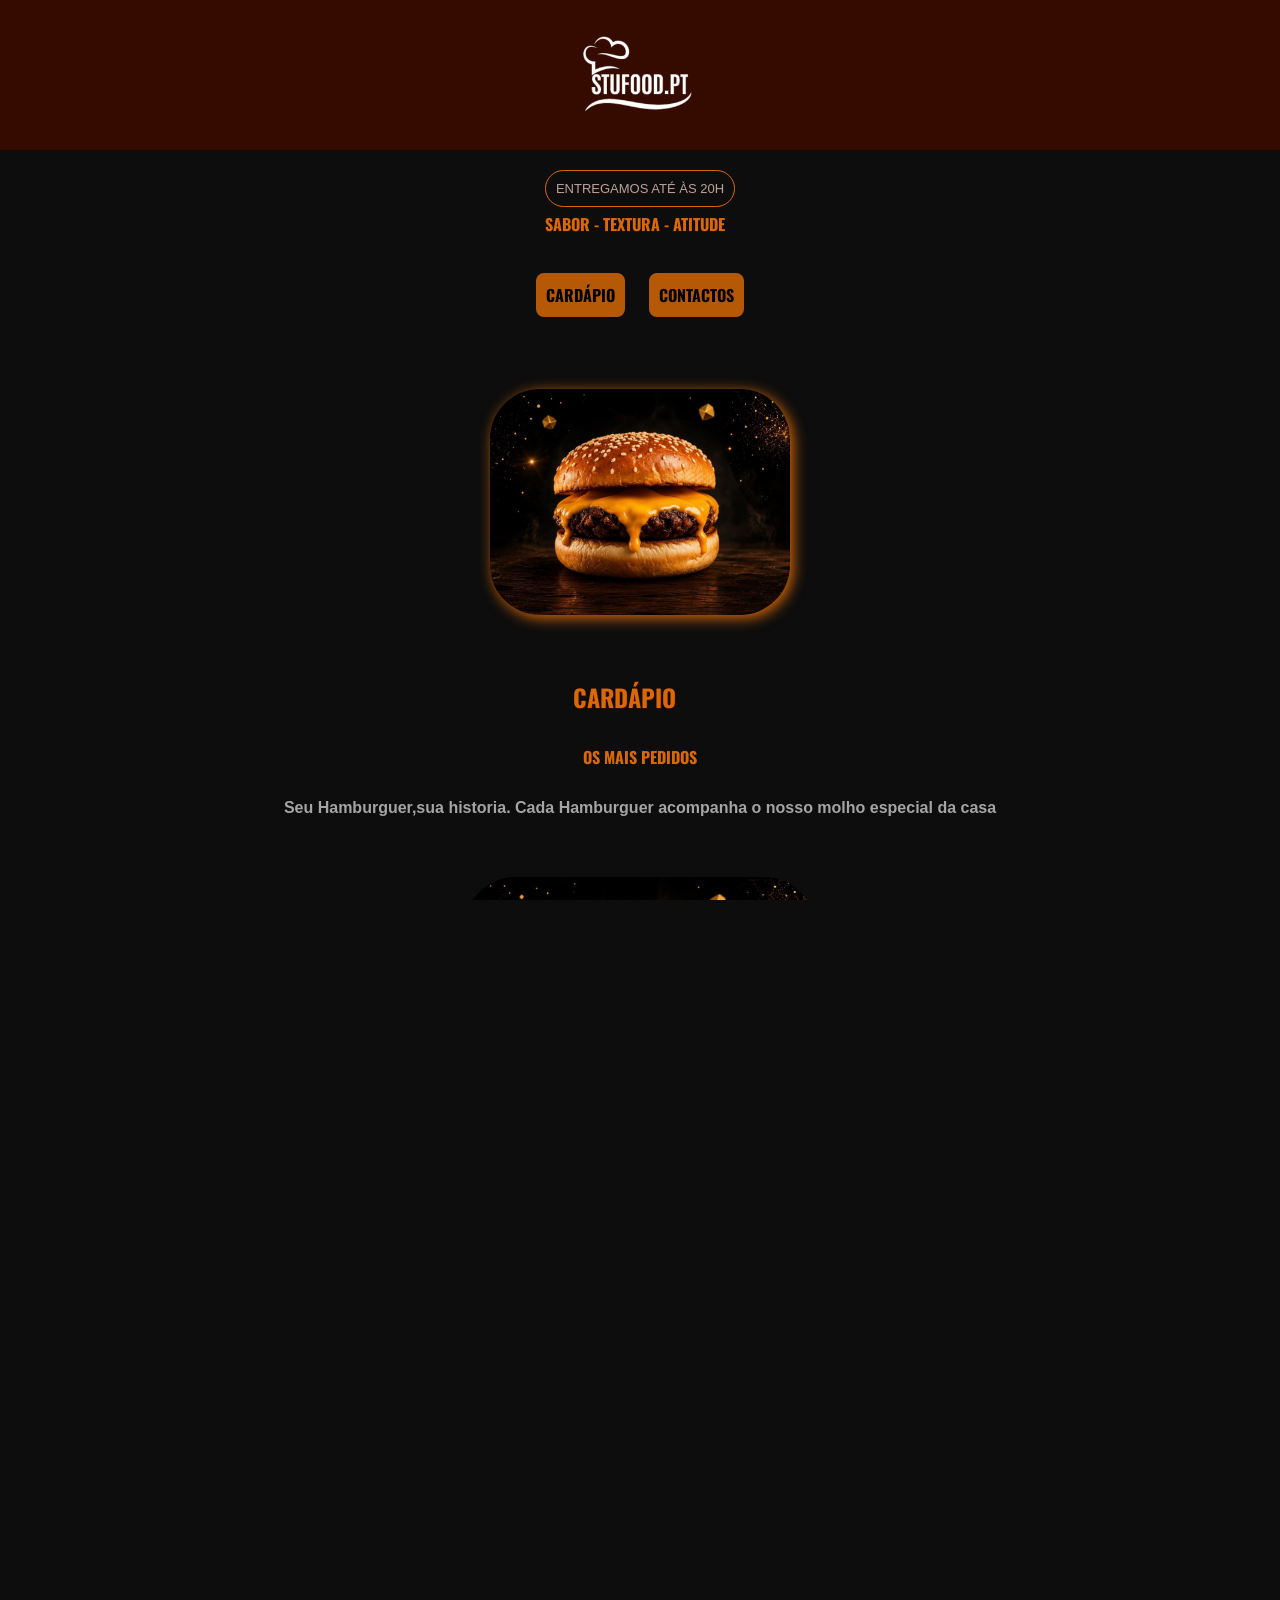
==== commit deb64419: "novo endereço" ====
--- a/index.html
+++ b/index.html
@@ -48,7 +48,7 @@
                         <h2>5€</h2>
                     </div>
                 </div>
-                <p>Pão artesanal com gergelim,carne suculenta,molho especial da casa,bacon,ovo e muito mais.</p>
+                <p>Pão artesanal com gergelim,carne suculenta,molho especial da casa,bacon,ovo,cebola caramelizada,milho e batata palha crocante</p>
             </div>
         </section>
 
@@ -78,7 +78,7 @@
                         <h2>10€</h2>
                     </div>
                 </div>
-                <p>Pão artesanal com gergelim,duas carnes suculentas,mais molho especial da casa,2x bacon,2x ovo e muito mais.</p>
+                <p>Pão artesanal com gergelim,duas carnes suculentas,mais molho especial da casa,2x bacon,2x ovo,mais cebola caramelizada,mais milho e mais batata palha crocante</p>
             </div>
         </section>
         
@@ -91,7 +91,7 @@
                 <span class="material-symbols-outlined">
                  location_on
                 </span>
-                <p>Amadora,Lx</p>
+                <p>Rua António Coelho,14-Amadora</p>
             </div>
 
             <div class="horario">
